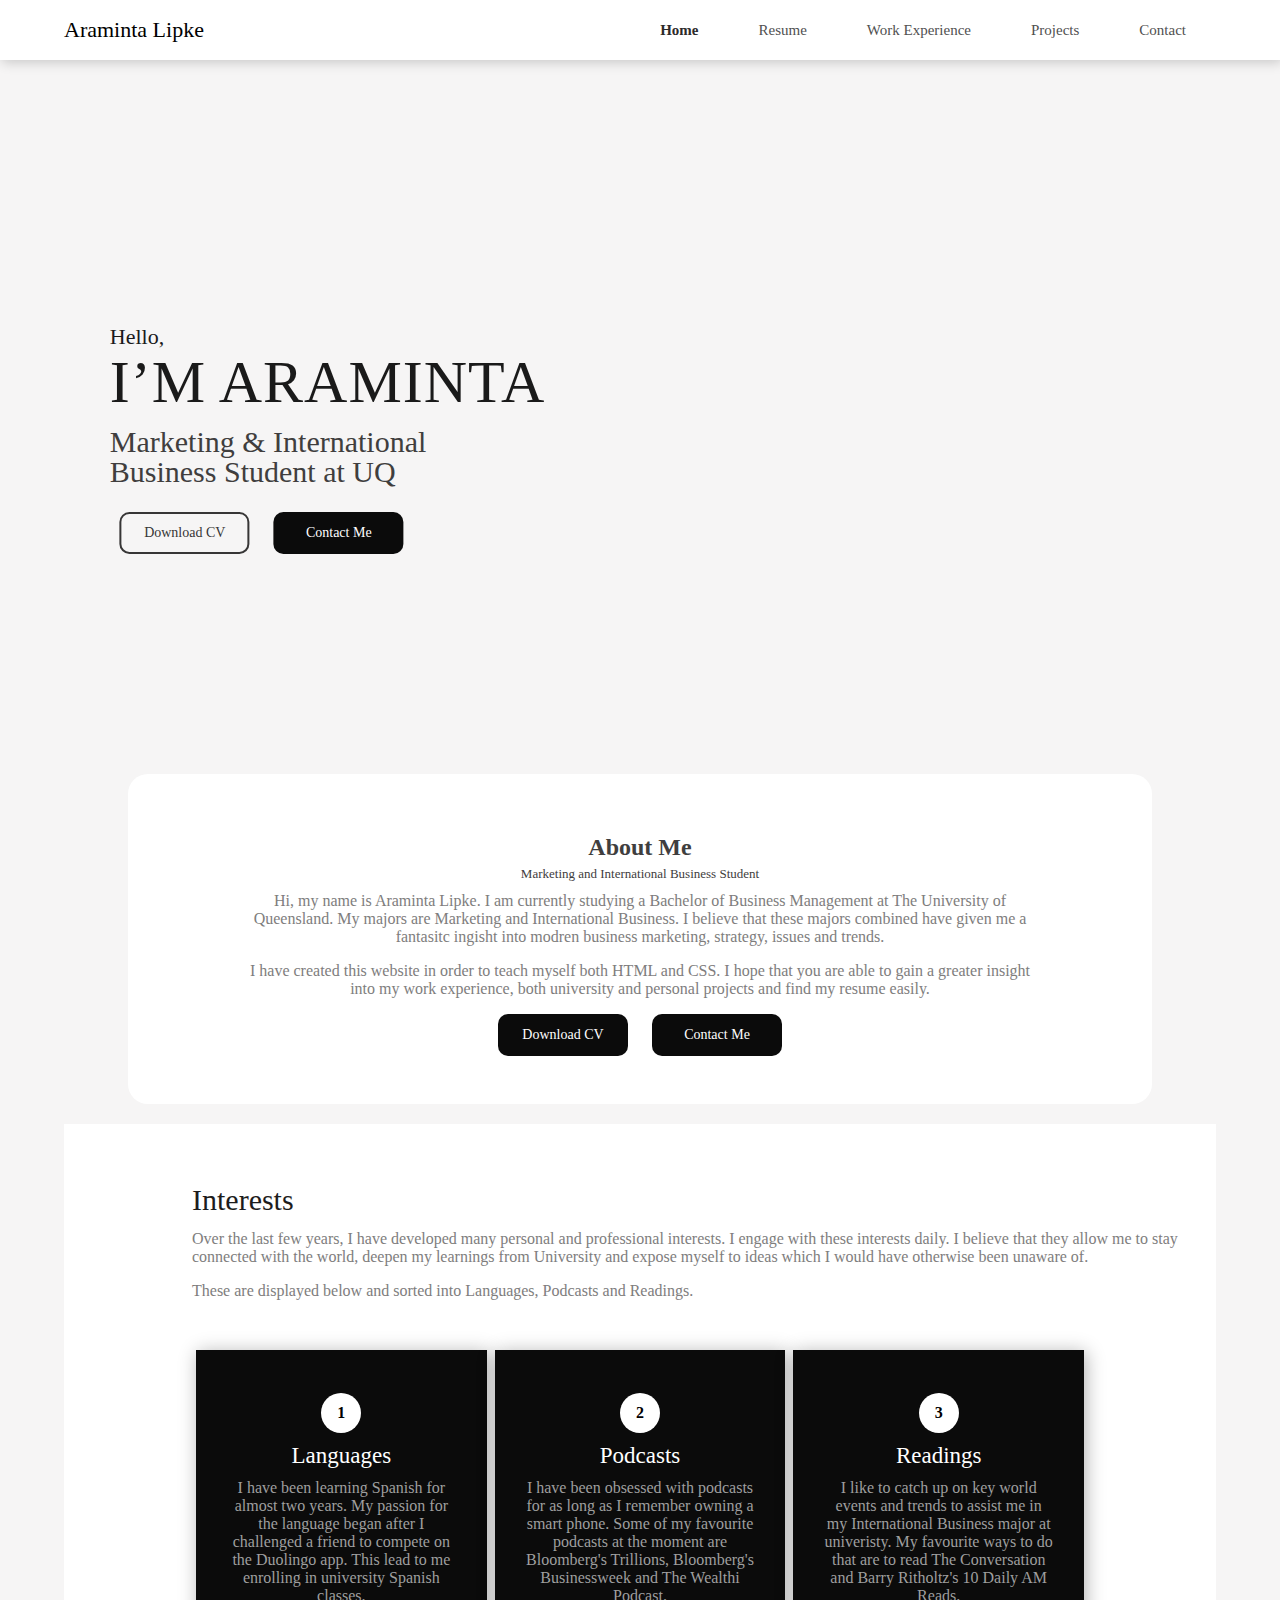
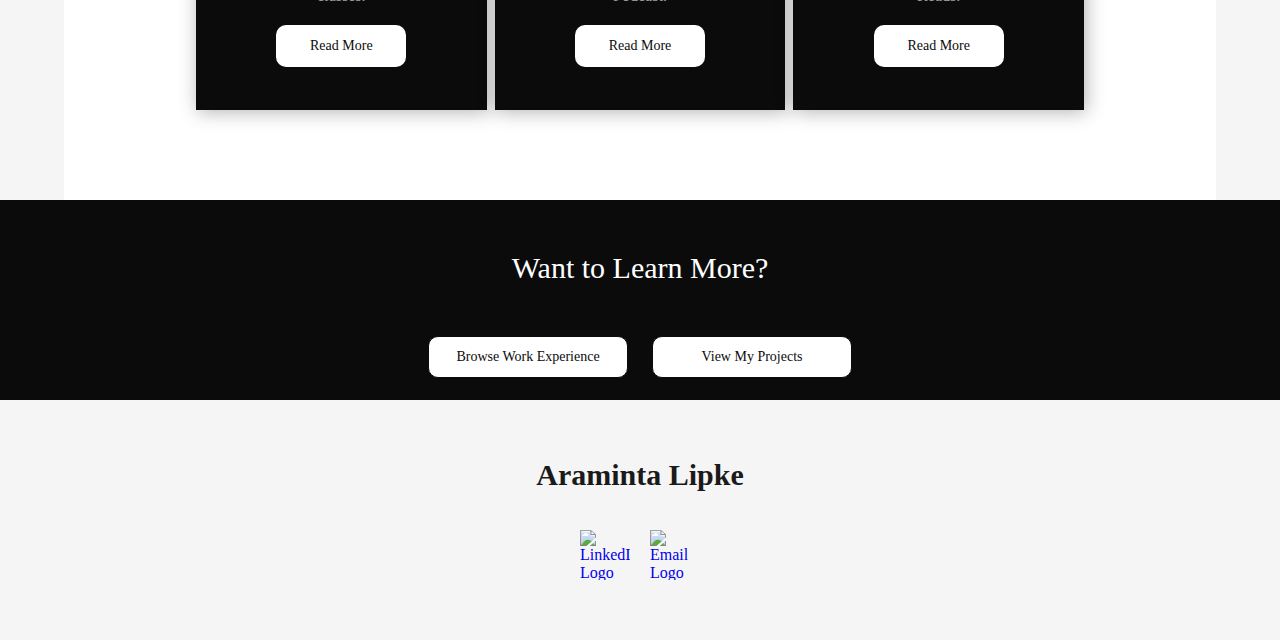
==== index.html @ 43b1c860 "Add files via upload" ====
<!DOCTYPE html>
<html>
    <head>
        <meta charset="uft-8">
        <meta http-equiv="X-UA-Compatible" content="IE-edge">
        <meta name="viewport" content="width=device-width, initial-scale=1.0" >
        <title>Araminta Lipke | Home</title>
        <link rel="stylesheet" href="styles.css">
    </head>
    <body>
        <header>
            <nav>
                <a class="logo" href="index.html">Araminta Lipke</a>
                <ul>
                    <li><a href="index.html" class="active">Home</a></li>
                    <li><a href="Resume.html">Resume</a></li>
                    <li><a href="Work Experience.html">Work Experience</a></li>
                    <li><a href="Projects.html">Projects</a></li>
                    <li><a href="Contact.html">Contact</a></li>
                </ul>
                <div class="toggle"></div>
            </nav>
        </header>
        <section class="content-home">
            <div class="text-container">
                <p>Hello,</p>
                <p>I&#8217;M ARAMINTA</p>
                <p>Marketing & International<br>Business Student at UQ</p>
                <a href="Files/AramintaLIPKE_CV2020.pdf" download=""><button type="button" class="cv-btn">Download CV</button></a>
                <a href="mailto:aramintalipke@outlook.com"><button type="button" class="contact-btn">Contact Me</button></a>
            </div>
                <img class="cover" src="images/Cover.jpg" alt="">
        </section>
            <div class="about-container">
                <div class="about-text">
                    <p>About Me</p>
                    <p>Marketing and International Business Student</p>
                    <p>Hi, my name is Araminta Lipke. I am currently studying a Bachelor of Business Management at The University of Queensland.  My majors are Marketing and International Business. I believe that these majors combined have given me a fantasitc ingisht into modren business marketing, strategy, issues and trends. </p>
                    <p> I have created this website in order to teach myself both HTML and CSS. I hope that you are able to gain a greater insight into my work experience, both university and personal projects and find my resume easily.</p>
                    <a href="Files/AramintaLIPKE_CV2020.pdf" download=""><button type="button" class="about-btn">Download CV</button></a>
                    <a href="mailto:aramintalipke@outlook.com"><button type="button" class="about-btn">Contact Me</button></a>
                </div>
            </div>
            <div class="interests">
                <div class="interests-text">
                    <p>Interests</p>
                    <p>Over the last few years, I have developed many personal and professional interests. I engage with these interests daily. I believe that they allow me to stay connected with the world, deepen my learnings from University and expose myself to ideas which I would have otherwise been unaware of.</p>
                    <p>These are displayed below and sorted into Languages, Podcasts and Readings.</p>
                </div>
                <div class="box-container">
                    <div class="box-1">
                        <span>1</span>
                        <p class="interest-heading">Languages</p>
                        <p class="interest-details">I have been learning Spanish for almost two years. My passion for the language began after I challenged a friend to compete on the Duolingo app. This lead to me enrolling in university Spanish classes.</p>
                        <a href="Languages.html"><button type="button" class="interest-button">Read More</button></a>
                    </div>
                    <div class="box-2">
                        <span>2</span>
                        <p class="interest-heading">Podcasts</p>
                        <p class="interest-details">I have been obsessed with podcasts for as long as I remember owning a smart phone. Some of my favourite podcasts at the moment are Bloomberg's Trillions, Bloomberg's Businessweek and The Wealthi Podcast.</p>
                        <a href="Podcasts.html"><button type="button" class="interest-button">Read More</button></a>
                    </div>
                    <div class="box-3">
                        <span>3</span>
                        <p class="interest-heading">Readings</p>
                        <p class="interest-details">I like to catch up on key world events and trends to assist me in my International Business major at univeristy. My favourite ways to do that are to read The Conversation and Barry Ritholtz's 10 Daily AM Reads.</p>
                        <a href="Readings.html"><button type="button" class="interest-button">Read More</button></a>
                    </div>
                </div>
            </div>
            <div class="home-moreinfo">
                    <p>Want to Learn More?</p>
                    <div class="info-btn">
                        <a href="Work Experience.html"><button type="button" class="moreinfo-button">Browse Work Experience</button></a>
                        <a href="Projects.html"><button type="button" class="moreinfo-button">View My Projects</button></a>
                    </div>
            </div>
        <footer>
            <p>Araminta Lipke</p>
            <div class="footer-icons">
                <a href="http://www.linkedin.com/in/araminta-lipke"> <img src="Images/Linkedin Logo Black.png" alt="LinkedIn Logo"> </a>
                <a href="mailto:aramintalipke@gmail.com"> <img src="Images/Email Logo Black.png" alt="Email Logo"> </a>
            </div>
        </footer>
    </body>
</html>
---- styles.css ----
@font-face {
    font-family: Roboto;
    src: url(fonts/Roboto-Regular.ttf);
}
@font-face {
    font-family: Roboto;
    src: url(fonts/Roboto-Light.ttf);
    font-weight: 300;
}
@font-face{
    font-family: Roboto;
    src: url(fonts/Roboto-Thin.ttf);
    font-weight: 100;
}
@font-face {
    font-family: Roboto;
    src: url(fonts/Roboto-Medium.ttf);
    font-weight: 500;
}
@font-face {
    font-family: Open-Sans;
    src: url(fonts/OpenSans-Regular.ttf);
}

body {
    background-color: #f6f5f5;
    margin: 0px;
    padding: 0px;
    font-family: Open-Sans

}

ul {
    list-style: none;
    line-height: 14px;
}

a {
    text-decoration: none;
}

section {
    width: 100%;
    height: 95vh;
    background-image: url(); /*FIND IMAGE*/
    background-size: cover;
    background-repeat: no-repeat;
    position: relative;
}

nav {
    display: flex;
    justify-content: space-between;
    align-items: center;
    height: 60px;
    background-color: #ffffff;
    box-shadow: 2px 2px 12px rgba(0, 0, 0, 0.2);
    padding: 0px 5%;
}

nav ul {
    display: flex;
    font-weight: 50;
}

.toggle {
    display: none;
}

nav ul li a {
    margin: 30px;
    color: #505050;
    font-size: 15px;
    font-weight: 500;
    font-family: Roboto;
}

.logo {
    color: #000000;
    font-size: 22px;
    font-family: Roboto;
    font-weight: 300;
}

.active {
    color: #2d2a2a;
    font-weight: bold;
}


/*-----------------HOME PAGE-----------------*/


.text-container p:nth-child(1){
    font-family: Roboto;
    font-weight: 100;
    color: #1a1a1a;
    font-size: 22px;
}

.text-container p:nth-child(2) {
    font-family: Roboto;
    font-weight: 500;
    letter-spacing: 1px;
    color: #1a1a1a;
    font-size: 60px;
}

.text-container p:nth-child(3) {
    font-family: Roboto;
    color: #403e3e;
    font-size: 30px;
    line-height: 30px;
}

.text-container p{
    margin: 45px 0px 25px;
    line-height: 0px;
}

.text-container button {
    width: 130px;
    height: 42px;
    border-radius: 10px;
    font-family: Roboto;
    font-weight: 300;
    font-size: 14px;
    outline: none;
    margin: 0px 10px;
}

.text-container {
    position: absolute;
    left: 13%;
    top: 40%;
    transform: translate(-13%, -42%);
}

.cv-btn {
    border: 2px solid #373636;
    color: #373636;
    background-color: transparent;
}

.contact-btn {
    background-color: #0B0B0B;
    color: #ffffff;
    border: none;
}

.cover {
    max-width: 100%;
}

button:active {
    transform: scale(1.1);
}

.about-container {
    width: 80%;
    height: 330px;
    background-color: #ffffff;
    border-radius: 20px;
    box-shadow: 2px 2px 12px rgba (0, 0, 0, 0.2);
    display: flex;
    margin: -11% auto 20px auto;
    position: relative;
    justify-content: space-evenly;
    align-items: center;
}

.about-text {
    width: 800px;
    text-align: center;
}

.about-text p:nth-child(1) {
    font-family: Roboto;
    color: #403e3e;
    font-weight: bold;
    font-size: 24px;
    line-height: 0px;
}

.about-text p:nth-child(2) {
    font-family: Roboto;
    color: #3e3d3d;
    font-size: 13px;
    font-weight: 500;
    line-height: 5px;
}

.about-text p:nth-child(3), .about-text p:nth-child(4) {
    color: #7e7d7d;
    font-size: 16px;
}

.about-btn {
    width: 130px;
    height: 42px;
    border-radius: 10px;
    font-family: Roboto;
    font-weight: 300;
    font-size: 14px;
    outline: none;
    margin: 0px 10px;
    background-color: #0B0B0B;
    color: #ffffff;
    border: none;
}

.interests {
    margin: 0%;
    height: 650px;
    width: 70%;
    align-items: center;;
    background-color: #ffffff;
    padding: 2% 10% 0px 10%;
    margin: auto;
}

.interests-text p:nth-child(1){
    font-family: Roboto;
    font-weight: 500;
    color: #1d1c1c;
    font-size: 30px;
    line-height: 0px;
}

.interests-text p:nth-child(2),
.interests-text p:nth-child(3) {
    color: #7e7d7d;
    font-size: 12;
}

.interests-text {
    width: 1000px;
    margin: 50px 0px;
}

.box-container {
    display: flex;
    justify-content: space-between;
}

.box-1,
.box-2,
.box-3 {
    width: 300px;
    height: 360px;
    background-repeat: no-repeat;
    background-size: cover;
    box-shadow: 2px 2px 18px rgba(0, 0, 0, 0.3);
    align-items: center;
    justify-content: center;
    display: flex;
    flex-direction: column;
    margin: 0px 4px;
    background-color: #0B0B0B;
}

.box-1 span, 
.box-2 span,
.box-3 span {
    width: 40px;
    height: 40px;
    border-radius: 50%;
    background-color: #ffffff;
    display: flex;
    justify-content: center;
    align-items: center;
    font-family: Roboto;
    font-weight: bold;
}

.box-1 p:nth-child(2), 
.box-2 p:nth-child(2),
.box-3 p:nth-child(2) {
    color: #ffffff;
    font-family: Roboto;
    font-size: 23px;
    line-height: 0px;
}

.box-1 p:nth-child(3), 
.box-2 p:nth-child(3),
.box-3 p:nth-child(3) {
    color: #9f9f9f;
    text-align: center;
    width: 230px;
    margin: 0px 0px 20px 0px;
}

.box-1 button,
.box-2 button,
.box-3 button {
    width: 130px;
    height: 42px;
    border-radius: 10px;
    font-family: Roboto;
    font-weight: 300;
    font-size: 14px;
    outline: none;
    margin: 0px 10px;
    background-color: #ffffff;
    color: #0B0B0B;
    border: none;
}

.home-moreinfo {
    width: 100%;
    height: 200px;
    background-color: #0B0B0B;
    box-shadow: 2px 2px 12px rgba (0, 0, 0, 0.2);
    display: flex;
    justify-content: space-evenly;
    align-items: center;
    flex-direction: column;
    vertical-align: middle;
}

.home-moreinfo p {
    color: #ffffff;
    font-size: 30px;
    font-family: Roboto;
    font-weight: 500;
}

.moreinfo-button {
    width: 200px;
    height: 42px;
    border-radius: 10px;
    font-family: Roboto;
    font-weight: 300;
    font-size: 14px;
    outline: none;
    margin: 0px 10px;
    background-color: #ffffff;
    color: #0B0B0B;
    border: 1px solid #0B0B0B;
}

.info-btn {
    display: inline;
}


/*-----------------FOOTER-----------------*/


footer p {
    font-family: Roboto;
    font-size: 30px;
    font-weight: bold;
    color: #1a1a1a;
    line-height: 10px;
}

footer {
    height: 240px;
    display: flex;
    flex-direction: column;
    align-items: center;
    justify-content: center;
    position: relative;
}

.footer-icons img {
    width: 50px;
    height: 50px;
    display: flex;
    justify-content: center;
    align-items: center;
    margin: 20px 10px;
}

.footer-icons {
    display: flex;
}

.footer-icons a:hover {
    background-color: #e8e8e8;
}


/*-----------------WORK EXPERIENCE-----------------*/


.experience-container {
    width: 80%;
    height: 330px;
    background-color: #ffffff;
    border-radius: 20px;
    box-shadow: 2px 2px 12px rgba (0, 0, 0, 0.2);
    display: flex;
    margin: 1% auto 20px auto;
    position: relative;
    justify-content: space-evenly;
    align-items: center;
}

.experience-text {
    width: 85%;
    text-align: center;
}

.company {
    font-family: Roboto;
    text-align: center;
    color: #0B0B0B;
    font-weight: bold;
    font-size: 24px;
    line-height: 26px;
}

.role {
    color: #0B0B0B;
    font-size: 16px;
    font-weight: bold;
    line-height: 5px;
    text-align: left;
}

.experience-container li {
    color: #3e3d3d;
    font-size: 14px;
    font-weight: normal;
    line-height: 16px;
    text-align: left;
}

.employer-logo {
    align-items: right;
    display: inline-block;
    max-width: 200px;
}

.section-header {
    font-family: Roboto;
    font-weight: 500;
    font-size: 30px;
    color: #0B0B0B;
    text-align: center;
}


/*-----------------CONTACT-----------------*/



.contact{
    max-width: 70%;
    margin-left: 15%;
    margin-right: 15%;
    margin-left: auto;
    margin-right: auto;
    text-align: left;
}

input[type=text], textarea {
    width: 100%;
    padding: 12px;
    border: 1px solid #0B0B0B;
    border-radius: 4px;
    box-sizing: border-box;
    box-shadow: 2px 2px 12px rgba(0, 0, 0, 0.2);
    margin-top: 6px;
    margin-bottom: 16px;
    resize: vertical;
    font-family: Arial, Helvetica, sans-serif;
    color: #3e3d3d;
}

.submit-btn {
    width: 130px;
    height: 42px;
    border-radius: 10px;
    font-family: Roboto;
    font-weight: 300;
    font-size: 14px;
    outline: none;
    margin: 0px 10px;
    background-color: #0b0b0b;
    color: #ffffff;
    border: 1px solid #ffffff;
    margin-left: 90%;
}

/*-----------------RESUME-----------------*/

.resume {
    margin-top: 10%;
    height: 200px;
    width: 70%;
    align-items: center;
    background-color: #ffffff;
    padding: 2% 10% 0px 10%;
    margin: auto;
    text-align: center;
    border-radius: 20px;
}

.resume-text {
    color: #7e7d7d;
    font-size: 12;
    text-align: left;
}

.resume-btn {
    width: 200px ;
    height: 42px;
    border-radius: 10px;
    font-family: Roboto;
    font-weight: 300;
    font-size: 14px;
    outline: none;
    margin: 0px 10px;
    background-color: #0B0B0B;
    color: #ffffff;
    border: none;
}

/*PROJECTS*/

.projects-container {
    width: 80%;
    height: 330px;
    box-shadow: 2px 2px 12px rgba (0, 0, 0, 0.2);
    display: flex;
    margin: 1% auto 20px auto;
    position: relative;
    justify-content: space-evenly;
    align-items: center;
    font-size: 14px;
}

.project-1 {
    width: 45%;
    height: 330px;
    background-color: white;
    float: left;
    border-radius: 20px;
}

.project-2 {
    width: 45%;
    height: 330px;
    background-color: white;
    border-radius: 20px;
}

.projects-text {
    width: 100%;
    text-align: center;
}

.project-title {
    font-family: Roboto;
    text-align: center;
    color: #0B0B0B;
    font-weight: bold;
    font-size: 24px;
    line-height: 24px;
    text-align: center;
}

.project-subtitle {
    color: #0B0B0B;
    font-size: 16px;
    font-weight: bold;
    line-height: 0px;
    text-align: center;
}

.section-header {
    font-family: Roboto;
    font-weight: 500;
    font-size: 30px;
    color: #0B0B0B;
    text-align: center;
}

.projects-text {
    width: 85%;
    margin-left: 7.5%;
}

.projects-btn {
    width: 200px ;
    height: 42px;
    border-radius: 10px;
    font-family: Roboto;
    font-weight: 300;
    font-size: 14px;
    outline: none;
    margin: 0px 10px;
    background-color: #0B0B0B;
    color: #ffffff;
    border: none;
}

/*Unfinihsed pages*/

.unfinished {
    text-align: center;
    font-size: 18px;
    color: #0b0b0b;
    font-weight: bold;
}
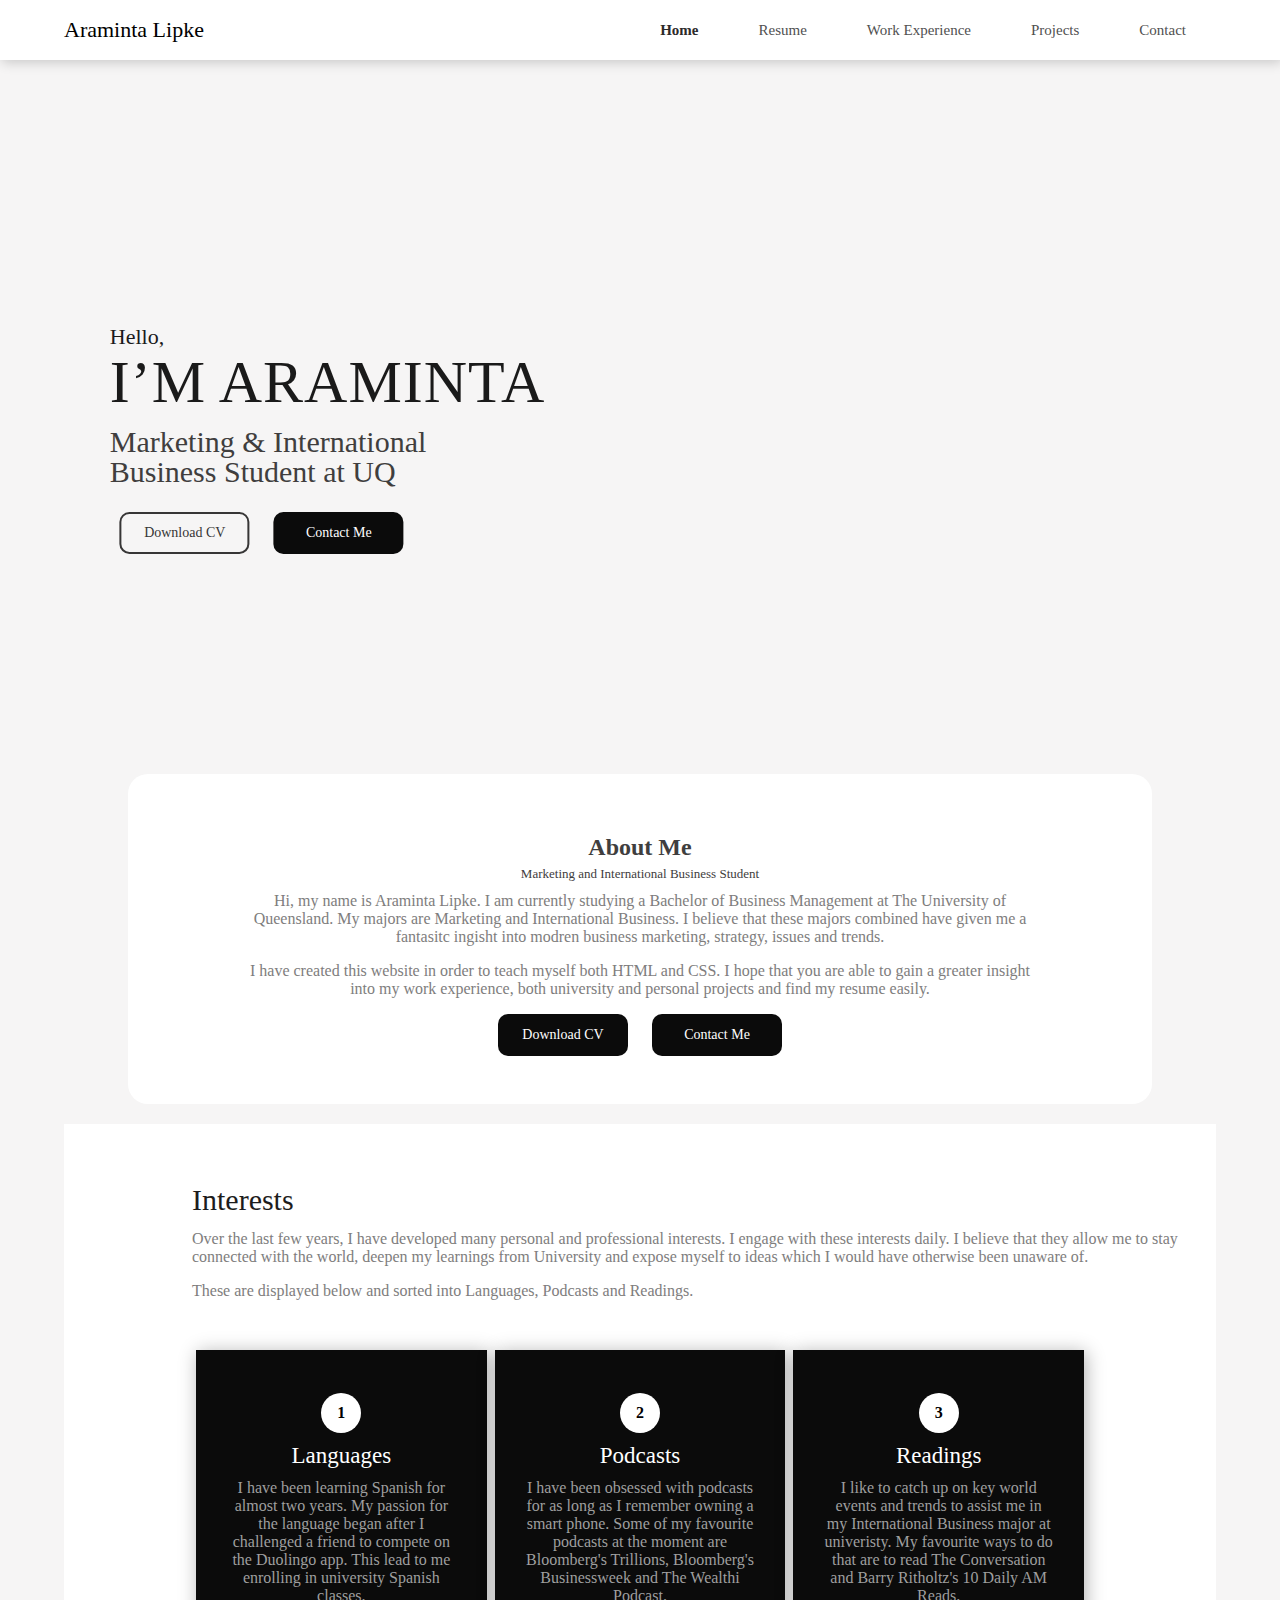
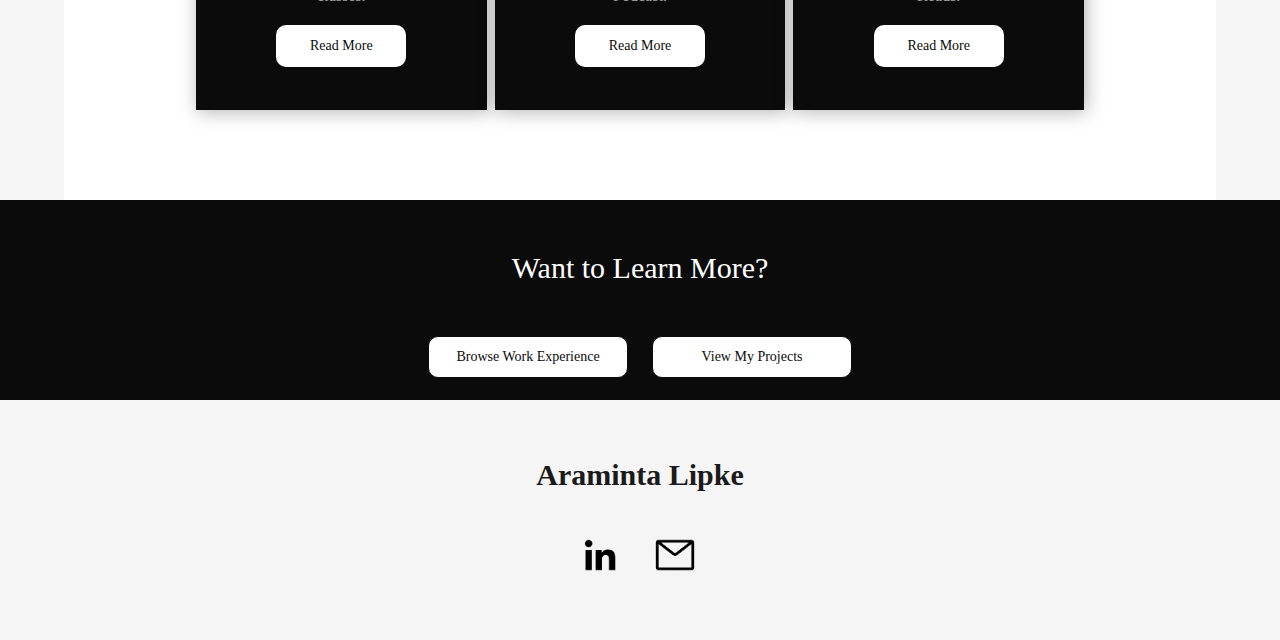
==== commit 5ba3f23b: "Update index.html" ====
--- a/index.html
+++ b/index.html
@@ -29,7 +29,7 @@
                 <a href="Files/AramintaLIPKE_CV2020.pdf" download=""><button type="button" class="cv-btn">Download CV</button></a>
                 <a href="mailto:aramintalipke@outlook.com"><button type="button" class="contact-btn">Contact Me</button></a>
             </div>
-                <img class="cover" src="images/Cover.jpg" alt="">
+                <img class="cover" src="images/Linkedin_Logo_Black.png" alt="">
         </section>
             <div class="about-container">
                 <div class="about-text">
@@ -83,4 +83,4 @@
             </div>
         </footer>
     </body>
-</html>+</html>
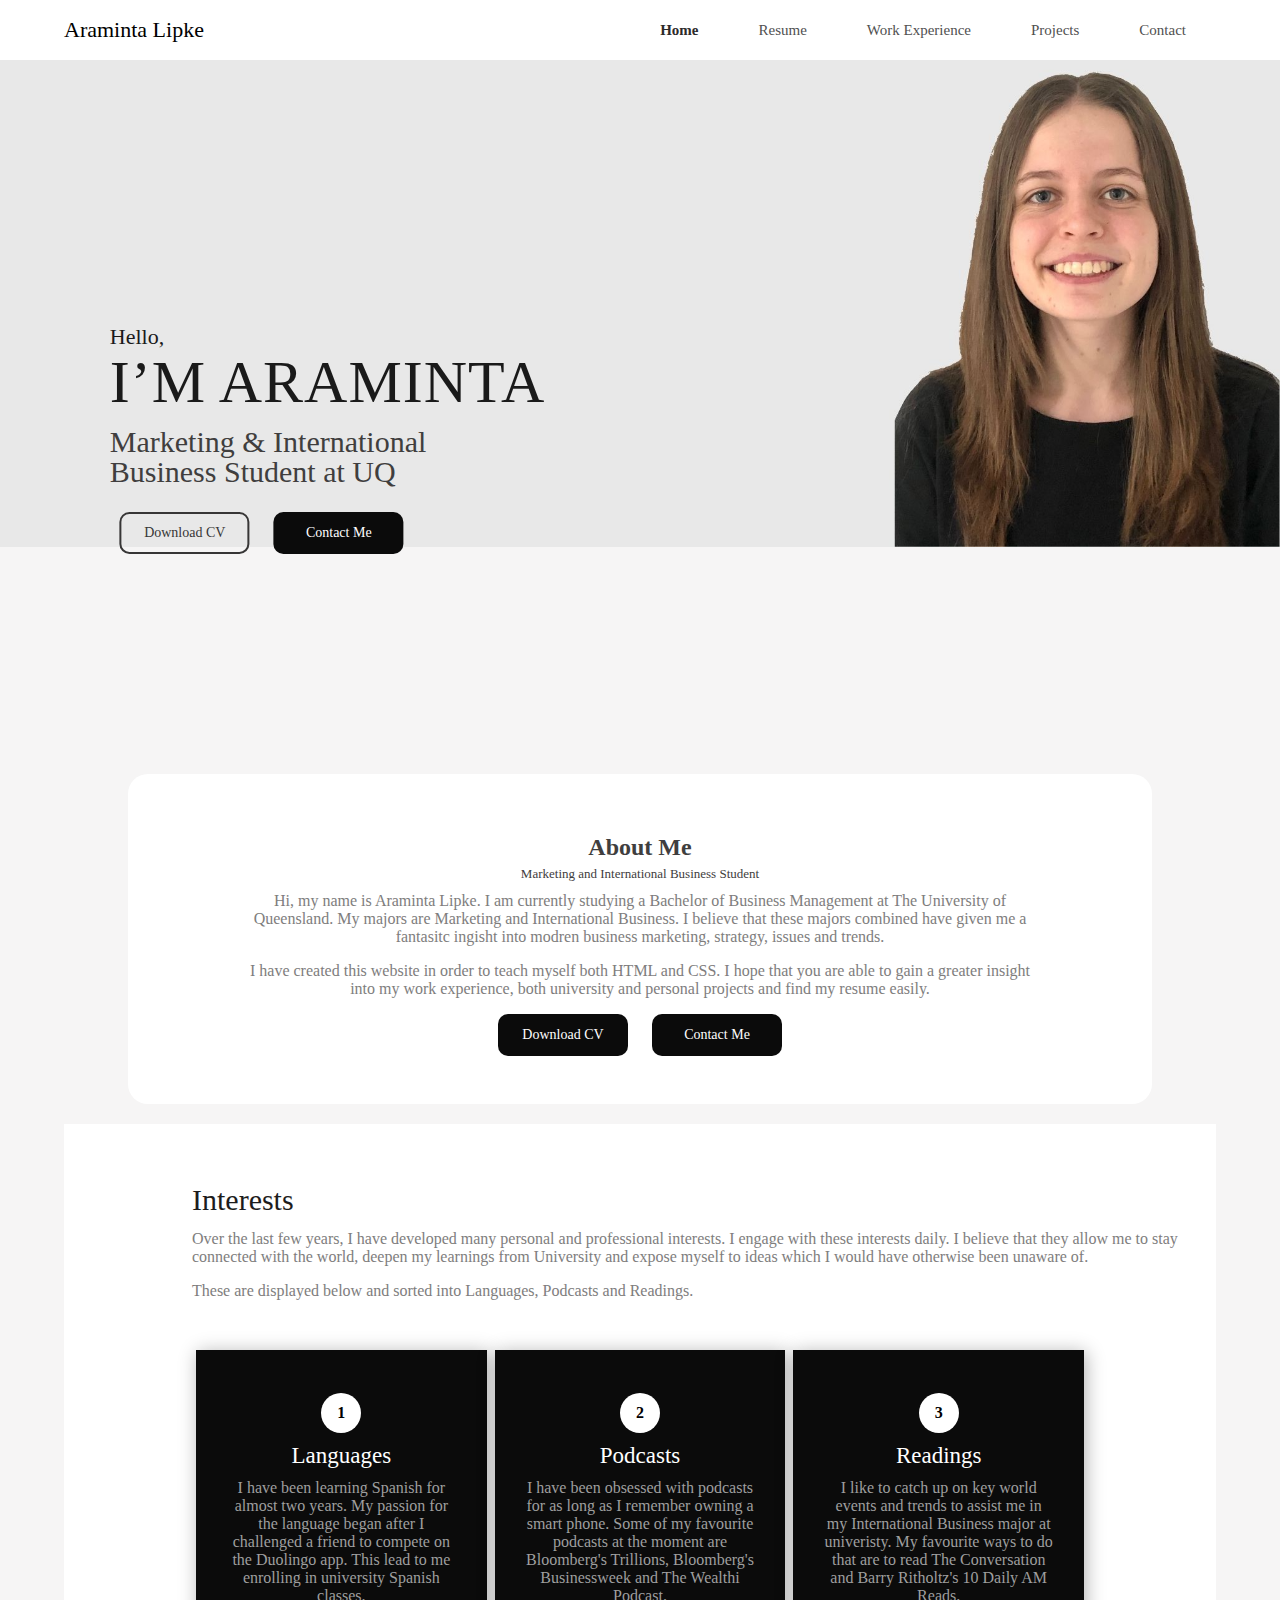
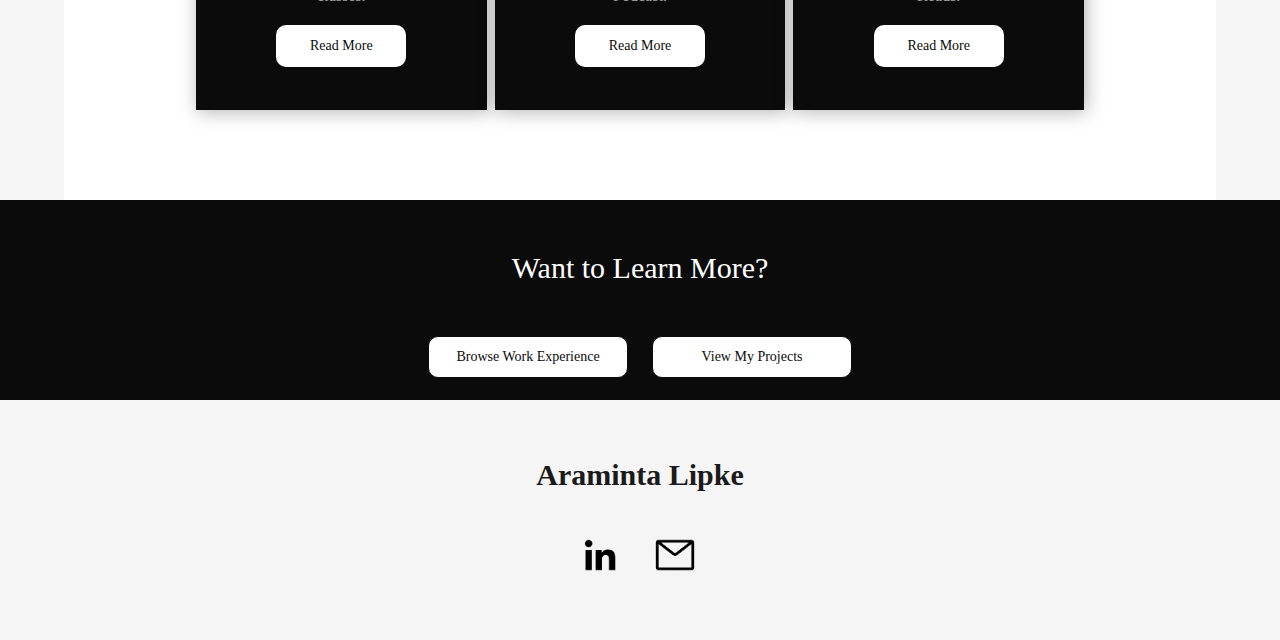
==== commit 044e2468: "Update index.html" ====
--- a/index.html
+++ b/index.html
@@ -29,7 +29,7 @@
                 <a href="Files/AramintaLIPKE_CV2020.pdf" download=""><button type="button" class="cv-btn">Download CV</button></a>
                 <a href="mailto:aramintalipke@outlook.com"><button type="button" class="contact-btn">Contact Me</button></a>
             </div>
-                <img class="cover" src="images/Linkedin_Logo_Black.png" alt="">
+                <img class="cover" src="Images/Cover.png" alt="">
         </section>
             <div class="about-container">
                 <div class="about-text">
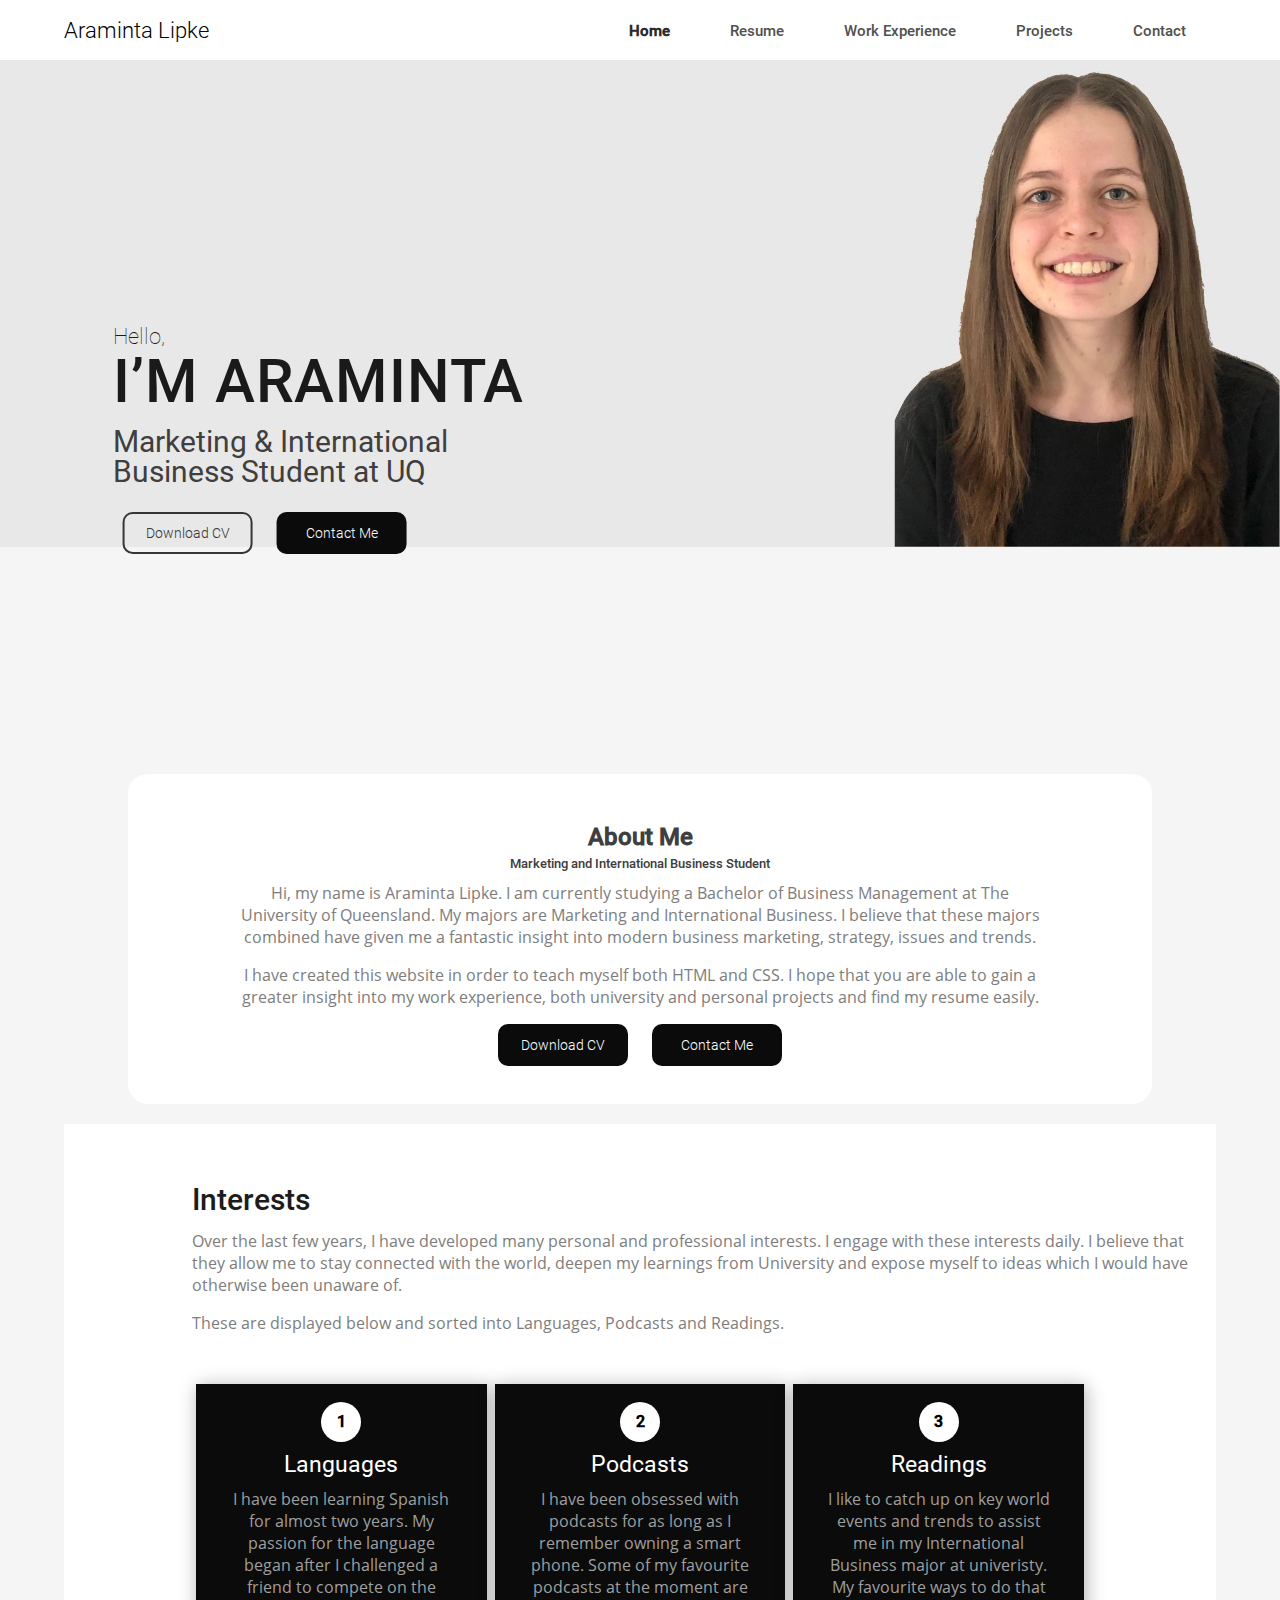
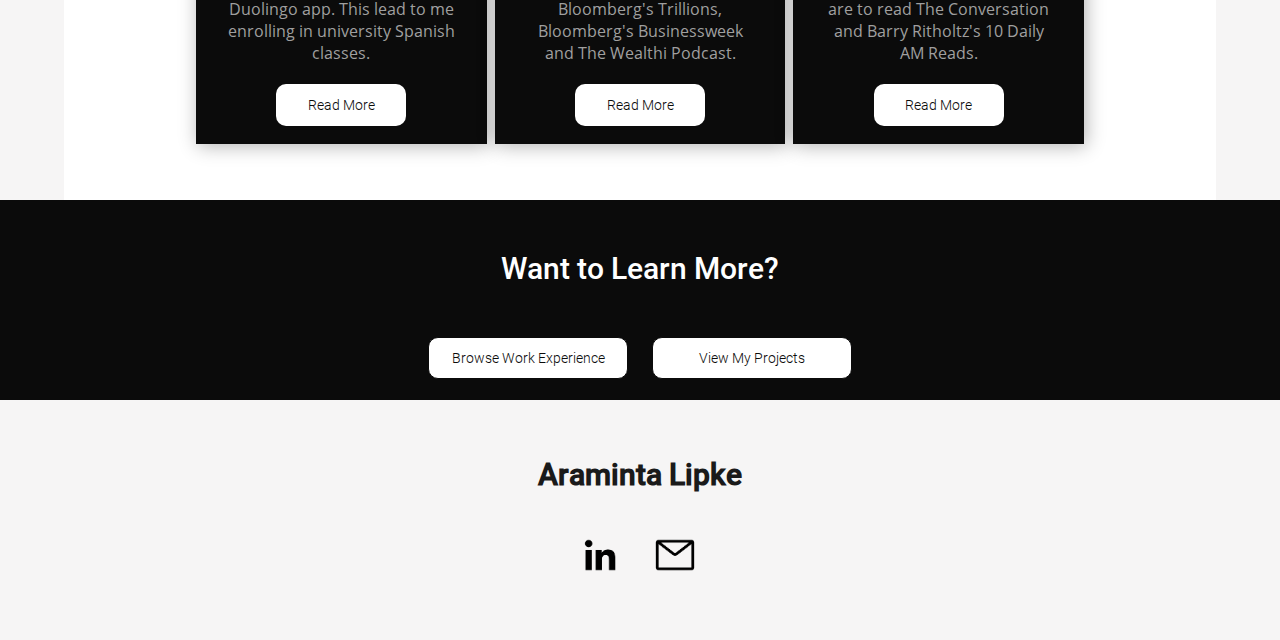
==== commit f8ed6919: "Update index.html" ====
--- a/index.html
+++ b/index.html
@@ -35,7 +35,7 @@
                 <div class="about-text">
                     <p>About Me</p>
                     <p>Marketing and International Business Student</p>
-                    <p>Hi, my name is Araminta Lipke. I am currently studying a Bachelor of Business Management at The University of Queensland.  My majors are Marketing and International Business. I believe that these majors combined have given me a fantasitc ingisht into modren business marketing, strategy, issues and trends. </p>
+                    <p>Hi, my name is Araminta Lipke. I am currently studying a Bachelor of Business Management at The University of Queensland. My majors are Marketing and International Business. I believe that these majors combined have given me a fantastic insight into modern business marketing, strategy, issues and trends. </p>
                     <p> I have created this website in order to teach myself both HTML and CSS. I hope that you are able to gain a greater insight into my work experience, both university and personal projects and find my resume easily.</p>
                     <a href="Files/AramintaLIPKE_CV2020.pdf" download=""><button type="button" class="about-btn">Download CV</button></a>
                     <a href="mailto:aramintalipke@outlook.com"><button type="button" class="about-btn">Contact Me</button></a>
--- a/styles.css
+++ b/styles.css
@@ -1,25 +1,25 @@
 @font-face {
     font-family: Roboto;
-    src: url(fonts/Roboto-Regular.ttf);
+    src: url(Fonts/Roboto-Regular.ttf);
 }
 @font-face {
     font-family: Roboto;
-    src: url(fonts/Roboto-Light.ttf);
+    src: url(Fonts/Roboto-Light.ttf);
     font-weight: 300;
 }
 @font-face{
     font-family: Roboto;
-    src: url(fonts/Roboto-Thin.ttf);
+    src: url(Fonts/Roboto-Thin.ttf);
     font-weight: 100;
 }
 @font-face {
     font-family: Roboto;
-    src: url(fonts/Roboto-Medium.ttf);
+    src: url(Fonts/Roboto-Medium.ttf);
     font-weight: 500;
 }
 @font-face {
     font-family: Open-Sans;
-    src: url(fonts/OpenSans-Regular.ttf);
+    src: url(Fonts/OpenSans-Regular.ttf);
 }
 
 body {
@@ -606,4 +606,4 @@
     font-size: 18px;
     color: #0b0b0b;
     font-weight: bold;
-}+}
